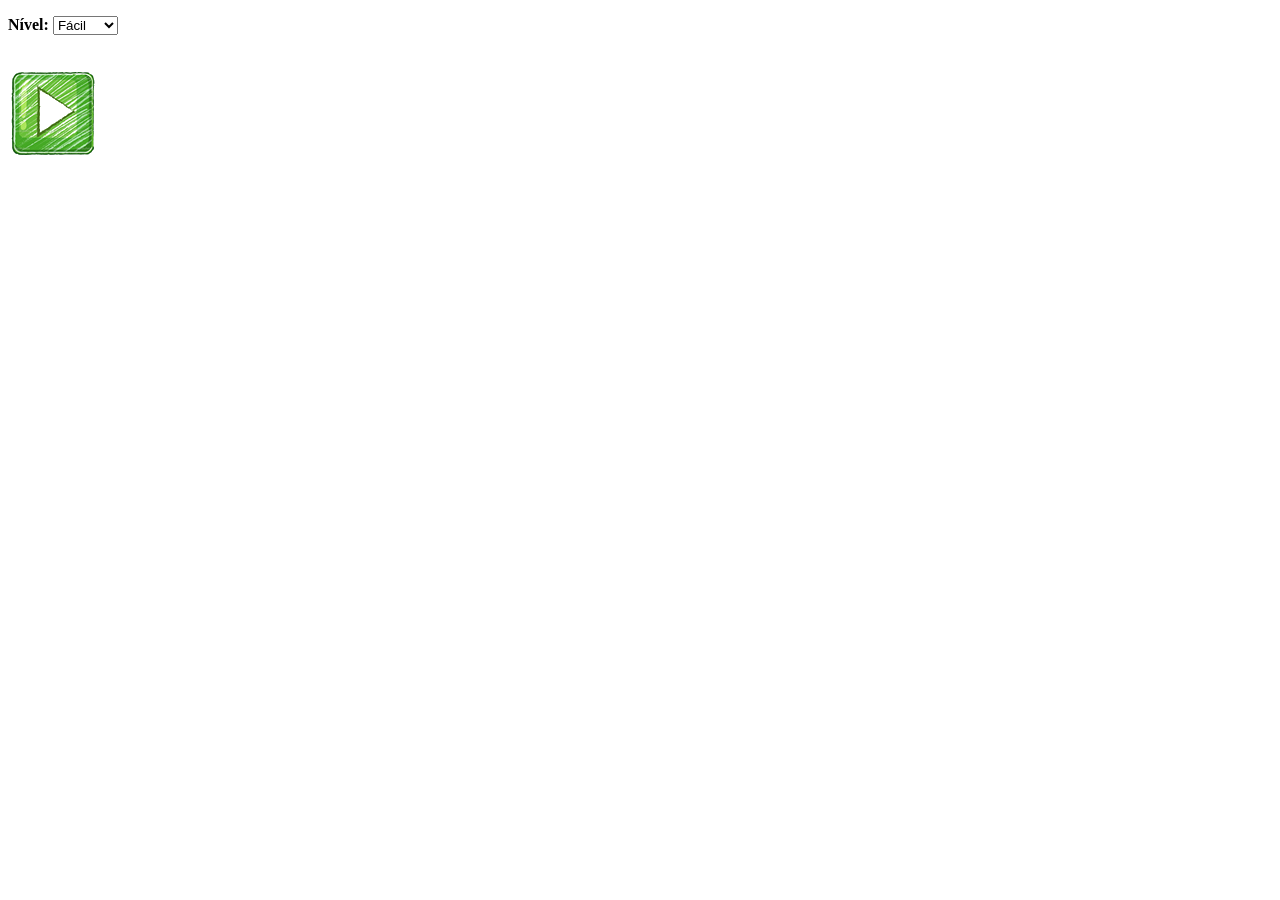
==== index.html @ 0087f22d "Add files via upload" ====
<!DOCTYPE HTML>
<html lang="pt-br">
	<head>
		<meta charset="UTF-8">

		<title>Estourando balões</title>

		<script language='Javascript'>
			
			function iniciaJogo(){
				var nivel_jogo = document.getElementById('nivel_jogo').value;

				window.location.href = 'jogo.html?'+nivel_jogo;
				
			}
		</script>
	</head>

	<body>
		<div>
			<p>
				<b>Nível: </b>
				<select id="nivel_jogo">
					<option value="1">Fácil</option>
					<option value="2">Normal</option>
					<option value="3">Difícil</option>
				</select>
			</p>
			<br />
			<img src="imagens/iniciar.png" onclick="iniciaJogo()" />

	</body>
	
</html>
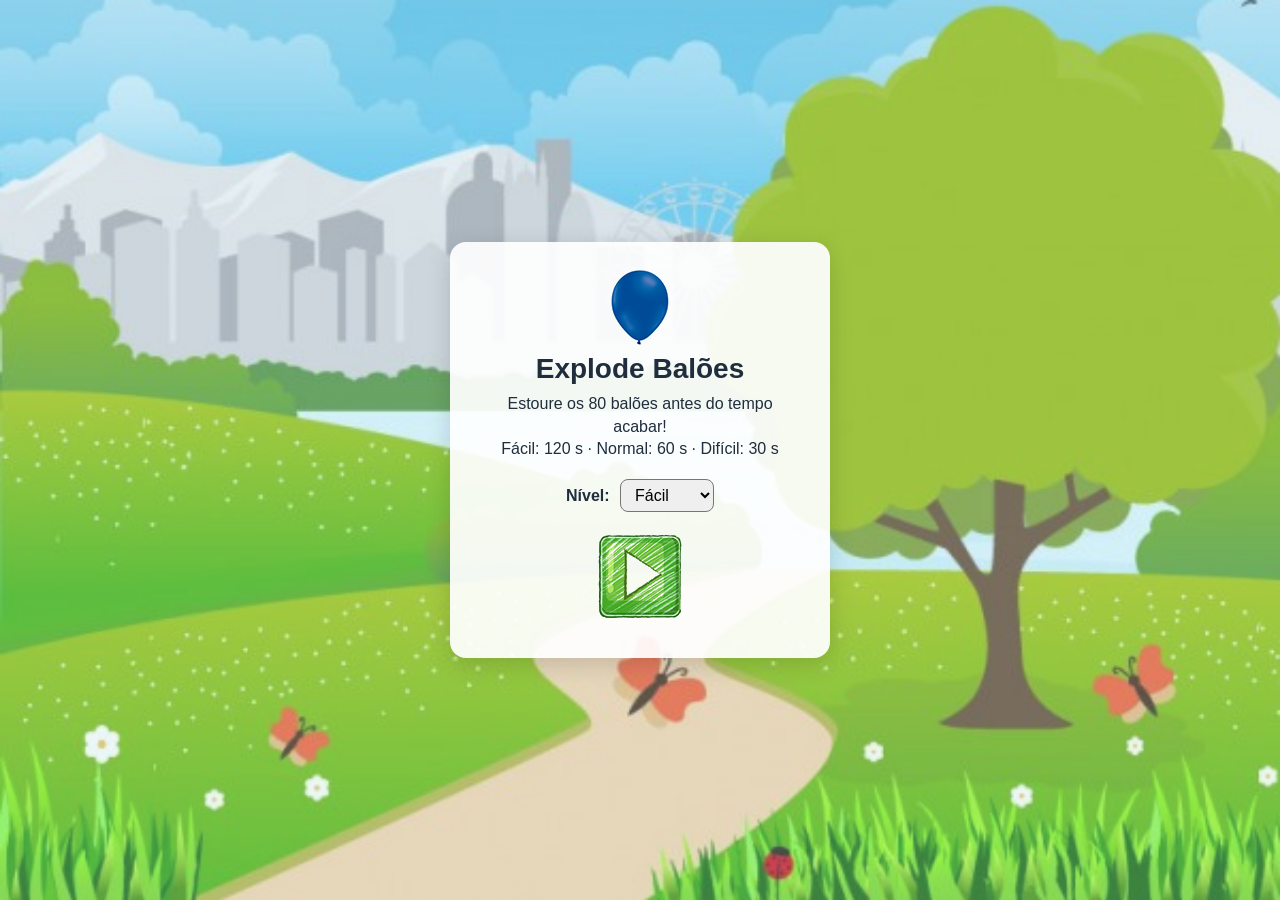
==== commit 551de482: "Corrige regras do jogo e deixa o layout responsivo - Clicar num balão já estourado não conta mais (d" ====
--- a/index.html
+++ b/index.html
@@ -1,34 +1,40 @@
-<!DOCTYPE HTML>
-<html lang="pt-br">
-	<head>
-		<meta charset="UTF-8">
-
-		<title>Estourando balões</title>
-
-		<script language='Javascript'>
-			
-			function iniciaJogo(){
-				var nivel_jogo = document.getElementById('nivel_jogo').value;
-
-				window.location.href = 'jogo.html?'+nivel_jogo;
-				
-			}
-		</script>
-	</head>
-
-	<body>
-		<div>
-			<p>
-				<b>Nível: </b>
-				<select id="nivel_jogo">
-					<option value="1">Fácil</option>
-					<option value="2">Normal</option>
-					<option value="3">Difícil</option>
-				</select>
-			</p>
-			<br />
-			<img src="imagens/iniciar.png" onclick="iniciaJogo()" />
-
-	</body>
-	
-</html>+<!DOCTYPE HTML>
+<html lang="pt-br">
+	<head>
+		<meta charset="UTF-8">
+		<meta name="viewport" content="width=device-width, initial-scale=1">
+		<title>Estourando balões</title>
+		<link rel="stylesheet" href="estilo.css">
+	</head>
+
+	<body>
+		<main class="menu">
+			<div class="menu-cartao">
+				<img src="imagens/balao_azul_grande.png" alt="" width="58" height="75" style="margin: 0 auto; display: block;" />
+				<h1>Explode Balões</h1>
+				<p>Estoure os 80 balões antes do tempo acabar!<br>Fácil: 120 s · Normal: 60 s · Difícil: 30 s</p>
+
+				<form action="jogo.html" method="get" id="formNivel">
+					<label for="nivel_jogo">Nível:</label>
+					<select id="nivel_jogo">
+						<option value="1">Fácil</option>
+						<option value="2">Normal</option>
+						<option value="3">Difícil</option>
+					</select>
+
+					<button type="submit" class="botao-iniciar" aria-label="Iniciar jogo">
+						<img src="imagens/iniciar.png" alt="" width="90" height="89" />
+					</button>
+				</form>
+			</div>
+		</main>
+
+		<script>
+			// Mantém o formato de URL original: jogo.html?1, ?2 ou ?3
+			document.getElementById('formNivel').addEventListener('submit', function (e) {
+				e.preventDefault();
+				window.location.href = 'jogo.html?' + document.getElementById('nivel_jogo').value;
+			});
+		</script>
+	</body>
+</html>
--- a/estilo.css
+++ b/estilo.css
@@ -0,0 +1,229 @@
+* {
+    box-sizing: border-box;
+}
+
+body {
+    margin: 0;
+    min-height: 100vh;
+    font-family: Arial, Helvetica, sans-serif;
+    background: #bfe3f5 url('imagens/cenario.png') center bottom / cover no-repeat fixed;
+    color: #1f2d3d;
+}
+
+/* ---------- Menu (index.html) ---------- */
+
+.menu {
+    min-height: 100vh;
+    display: flex;
+    align-items: center;
+    justify-content: center;
+    padding: 16px;
+}
+
+.menu-cartao {
+    background: rgba(255, 255, 255, 0.92);
+    border-radius: 16px;
+    padding: 28px 32px;
+    max-width: 380px;
+    width: 100%;
+    text-align: center;
+    box-shadow: 0 6px 24px rgba(0, 0, 0, 0.15);
+}
+
+.menu-cartao h1 {
+    margin: 8px 0 4px;
+    font-size: 28px;
+}
+
+.menu-cartao p {
+    margin: 8px 0 18px;
+    line-height: 1.4;
+}
+
+.menu-cartao label {
+    font-weight: bold;
+    margin-right: 6px;
+}
+
+.menu-cartao select {
+    font-size: 16px;
+    padding: 6px 10px;
+    border-radius: 8px;
+}
+
+.botao-iniciar {
+    display: block;
+    margin: 20px auto 6px;
+    padding: 0;
+    border: none;
+    background: none;
+    cursor: pointer;
+    transition: transform 0.15s;
+}
+
+.botao-iniciar:hover {
+    transform: scale(1.08);
+}
+
+/* ---------- Jogo (jogo.html) ---------- */
+
+body.pagina-jogo {
+    background: #fff;
+}
+
+.jogo {
+    display: flex;
+    gap: 8px;
+    justify-content: center;
+    align-items: flex-start;
+    padding: 16px;
+}
+
+.painel {
+    background: #fff;
+    border: solid 1px #a2a2a2;
+    padding: 10px;
+    display: flex;
+    flex-direction: column;
+    align-items: center;
+    gap: 14px;
+    min-height: 500px;
+}
+
+.placar {
+    display: flex;
+    align-items: center;
+    gap: 8px;
+    font-size: 40px;
+    min-width: 120px;
+}
+
+.cronometro {
+    width: 140px;
+    height: 132px;
+    background: url('imagens/cronometro.png') no-repeat center;
+    display: flex;
+    align-items: center;
+    justify-content: center;
+    padding: 18px 0 0 22px;
+}
+
+.cronometro span {
+    color: red;
+    font-size: 30px;
+}
+
+#cenario {
+    position: relative;
+    width: 600px;
+    max-width: 100%;
+    min-height: 500px;
+    background: url('imagens/cenario.png') center bottom / cover;
+    display: flex;
+    flex-wrap: wrap;
+    align-content: flex-start;
+    justify-content: center;
+    padding: 4px;
+}
+
+#cenario img {
+    margin: 10px;
+    cursor: pointer;
+    user-select: none;
+    -webkit-user-drag: none;
+}
+
+#cenario img.estourado {
+    cursor: default;
+}
+
+/* Mensagem de fim de jogo (no lugar dos alert()) */
+.resultado {
+    position: absolute;
+    inset: 0;
+    display: none;
+    align-items: center;
+    justify-content: center;
+    background: rgba(0, 0, 0, 0.45);
+    padding: 16px;
+}
+
+.resultado.visivel {
+    display: flex;
+}
+
+.resultado-cartao {
+    background: #fff;
+    border-radius: 14px;
+    padding: 22px 26px;
+    text-align: center;
+    max-width: 340px;
+}
+
+.resultado-cartao h2 {
+    margin-top: 0;
+}
+
+.resultado-cartao a {
+    display: inline-block;
+    margin: 6px;
+    padding: 8px 14px;
+    border-radius: 8px;
+    background: #1f6fb2;
+    color: #fff;
+    text-decoration: none;
+}
+
+.resultado-cartao a.secundario {
+    background: #e9eef3;
+    color: #1f2d3d;
+}
+
+/* Celular: o painel vira uma barra acima do cenário */
+@media (max-width: 800px) {
+    .jogo {
+        flex-direction: column;
+        align-items: center;
+        padding: 8px;
+    }
+
+    .painel {
+        flex-direction: row;
+        justify-content: space-around;
+        min-height: 0;
+        width: 100%;
+        max-width: 600px;
+        gap: 4px;
+        padding: 6px;
+    }
+
+    .placar {
+        font-size: 26px;
+        min-width: 0;
+    }
+
+    .placar img {
+        height: 44px;
+        width: auto;
+    }
+
+    .cronometro {
+        width: 76px;
+        height: 72px;
+        background-size: contain;
+        padding: 10px 0 0 12px;
+    }
+
+    .cronometro span {
+        font-size: 20px;
+    }
+
+    #cenario {
+        width: 100%;
+        max-width: 600px;
+    }
+
+    #cenario img {
+        margin: 6px;
+    }
+}
